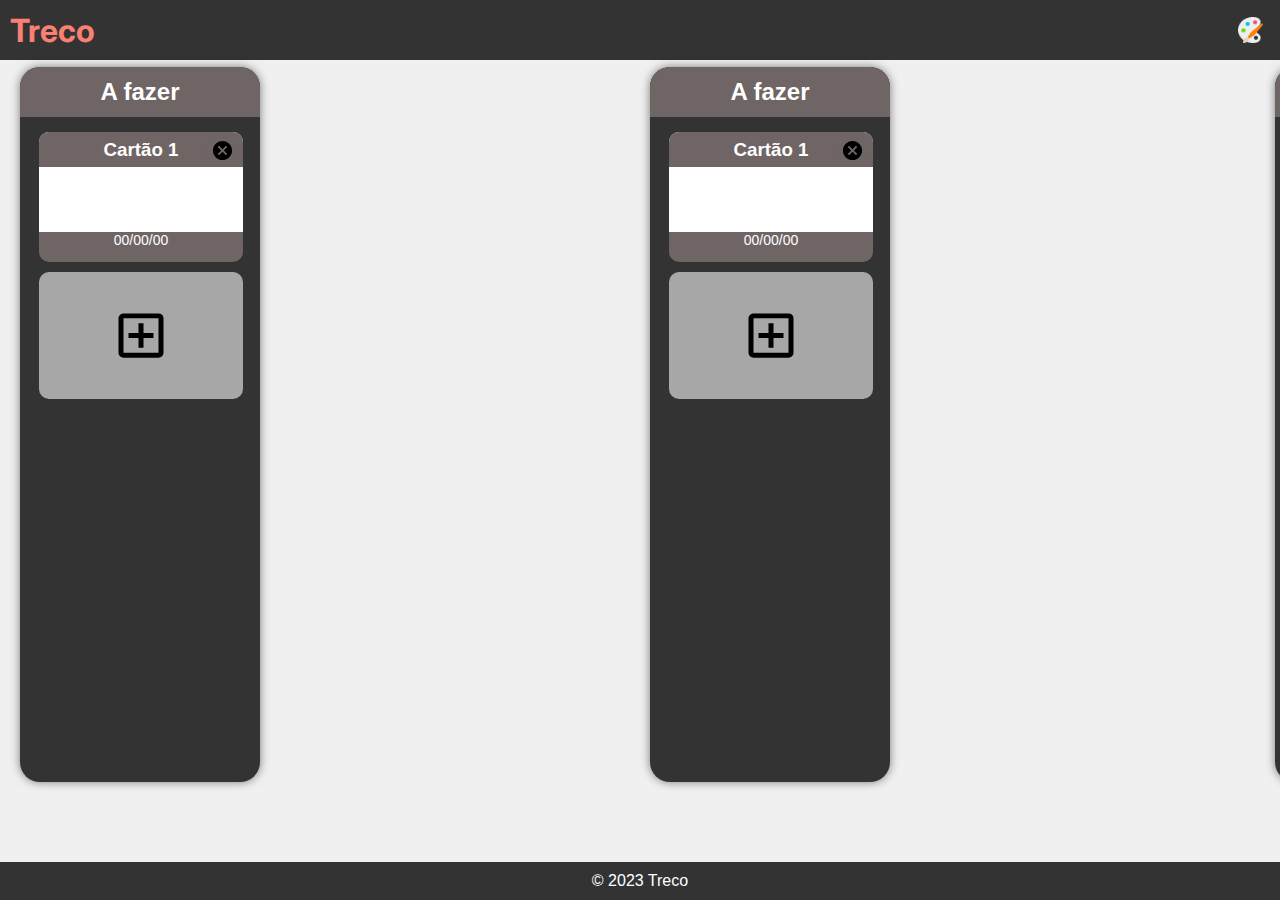
==== vs testes/index.html @ 76c96ca4 "1.3" ====
<!DOCTYPE html>
<html lang="pt-BR">
  <head>
    <meta charset="UTF-8" />
    <meta name="viewport" content="width=device-width, initial-scale=1.0" />
    <link rel="stylesheet" type="text/css" href="styles.css" />
    <script src="script.js"></script>
    <title>Treco</title>
  </head>
  <header>
    <!--Menu de navegação da Página-->
    <nav class="nav">
      <div>
        <h1 class="logo">Treco</h1>
      </div>
      <div>
        <button id="colorButton" class="button_nav" onclick="showcolors()">
          <img src="icone_seletor_de_cores.png" alt="icone da paleta" />
        </button>
      </div>
    </nav>
    <!-- Criação do colorometro -->
    <div id="change" class="colorometro">
      <div class="colorometro_div">
        <div class="color_bar">
          <div
            id="vermelho"
            class="vermelho"
            onclick="changeBackgroundColor('#f44336')"
          ></div>
          <div
            id="azul"
            class="azul"
            onclick="changeBackgroundColor('#00ffff')"
          ></div>
          <div
            class="branco"
            id="branco"
            onclick="changeBackgroundColor('#ffffff')"
          ></div>
          <div
            id="roxo"
            class="roxo"
            onclick="changeBackgroundColor('#663399')"
          ></div>
          <div
            id="verde"
            class="verde"
            onclick="changeBackgroundColor('#7fff00')"
          ></div>
        </div>
      </div>
    </div>
  </header>
  <body>
    <!-- Coluna principal -->
    <section>
      <div class="container_coluna">
        <div class="container_header">
          <h2 class="tituloColuna">A fazer</h2>
        </div>
        <div class="tarefa">
          <div class="tarefa_header">
            <h3 class="tituloTarefa">Cartão 1</h3>
            <button class="botaoExtarefa">
              <img
                src="close-circle.svg"
                alt="Botão para excluir a tarefa"
              />
            </button>
          </div>
          <div class="tarefa_content"></div>
          <!-- Div onde ficará todo o conteudo da tarefa -->
          <div class="tarefa_footer">
            <p>00/00/00</p>   
            <!-- Data da criação da tarefa -->
          </div>
        </div>
        <!-- Container para adicionar Tarefas -->
        <div class="add_tarefa">
          <button class="bt_addtarefa">
            <img
            src="plus-box-outline.svg"
            alt="Botão para excluir a coluna inteira"
            />   
          </button>
        </div>
      </div>
    </section>

 <!-- Coluna Fazendo -->
 
    <section>
      <div class="container_coluna_fazendo">
        <div class="container_header">
          <h2 class="tituloColuna">A fazer</h2>
        </div>
        <div class="tarefa">
          <div class="tarefa_header">
            <h3 class="tituloTarefa">Cartão 1</h3>
            <button class="botaoExtarefa">
              <img
                src="close-circle.svg"
                alt="Botão para excluir a tarefa"
              />
            </button>
          </div>
          <div class="tarefa_content"></div>
          <!-- Div onde ficará todo o conteudo da tarefa -->
          <div class="tarefa_footer">
            <p>00/00/00</p>   
            <!-- Data da criação da tarefa -->
          </div>
        </div>
        <!-- Container para adicionar Tarefas -->
        <div class="add_tarefa">
          <button class="bt_addtarefa">
            <img
            src="plus-box-outline.svg"
            alt="Botão para excluir a coluna inteira"
            />   
          </button>
        </div>
      </div>
    </section>

  <!--Coluna  Concluido-->

    <section>
      <div class="container_coluna_concluido">
        <div class="container_header">
          <h2 class="tituloColuna">A fazer</h2>
        </div>
        <div class="tarefa">
          <div class="tarefa_header">
            <h3 class="tituloTarefa">Cartão 1</h3>
            <button class="botaoExtarefa">
              <img
                src="close-circle.svg"
                alt="Botão para excluir a tarefa"
              />
            </button>
          </div>
          <div class="tarefa_content"></div>
          <!-- Div onde ficará todo o conteudo da tarefa -->
          <div class="tarefa_footer">
            <p>00/00/00</p>   
            <!-- Data da criação da tarefa -->
          </div>
        </div>
        <!-- Container para adicionar Tarefas -->
        <div class="add_tarefa">
          <button class="bt_addtarefa">
            <img
            src="plus-box-outline.svg"
            alt="Botão para excluir a coluna inteira"
            />   
          </button>
        </div>
      </div>
    </section>
  </body>
  <footer class="footer">
    <p>&copy; 2023 Treco</p>
  </footer>
</html>
---- vs testes/styles.css ----
@import url('https://fonts.googleapis.com/css2?family=Inter:wght@800&display=swap');
* {
    margin: 0;
}

.logo{

    color: salmon;
    align-items: start;
    font-family: Inter;
}


body {
    font-family: Arial, sans-serif;
    margin: 0;
    padding: 0;
    background-color: #f0f0f0; /* Cor de fundo padrão */
}

/* Estilos CSS para a barra de navegação */
nav {
    background-color: #333;
    color: white;
    padding: 10px;
    display: flex; /* Usar o display flex para alinhar os itens */
    justify-content: space-between; /* Alinhar os itens ao espaço entre eles */
    align-items: center;
}

/* Estilos CSS para o botão */
.button_nav {
    width: 40px; /* Largura do botão */
    height: 40px; /* Altura do botão */
    border-radius: 50%; /* Bordas arredondadas para criar um botão redondo */
    background-color: #333; /* Cor de fundo do botão */
    border: none; /* Remova a borda */
    cursor: pointer;
    overflow: hidden; /* Ocultar conteúdo que extrapolar os limites do botão */
    display: flex; /* Permitir que a imagem e o input fiquem lado a lado */
    justify-content: center; /* Centralizar horizontalmente */
    align-items: center; /* Centralizar verticalmente */
}

.button_nav img {
    width: 25px; /* Largura da imagem */
    height: auto; /* Altura automática para manter a proporção */
    align-items: center;
}

footer {
    background-color: #333;
    color: white;
    text-align: center;
    padding: 10px;
    position: fixed; /* Fixar o rodapé na parte inferior */
    bottom: 0; /* Colocar na parte inferior */
    left: 0; /* Alinhar à esquerda */
    right: 0; /* Alinhar à direita */
}

.container_coluna {
    display: flex;
    position: fixed;
   top: 67px;
    left: 20px;
    width: 200px;
    height: 75%;
    background-color: #333;
    color: white;
    padding: 20px;
    border-radius: 20px;
    box-shadow: 0px 0px 10px rgba(0, 0, 0, 0.5);
    display: flex;
   flex-direction: row;
    align-items: start; /* Centralizar horizontalmente */
}

.container_add{
    position: absolute;
    top: 67px;
    left: 270px;
    width: 200px;
    height: 75%;
    background-color: #a7a7a7;
    color: white;
    padding: 20px;
    border-radius: 20px;
    box-shadow: 0px 0px 10px rgba(0, 0, 0, 0.5);
    display: flex;
    flex-direction: row;
    align-items: start; /* Centralizar horizontalmente */
    justify-content: center;
}

.container_header {
    width: 100% !important;
    height: 50px;
    border-radius: 20px 20px 0px 0px;
    background: #6F6565;
    align-items: center;
    position: absolute;
    top: 0px;
    margin-left: -20px; 
    text-align: center;
    display: flex;
    flex-direction: row;
    justify-content: center;
}

/* Estilos CSS para o seletor de cores */
#color {
    width: 30px; /* Largura do seletor de cores */
    height: 30px; /* Altura do seletor de cores */
    border: none; /* Remova a borda padrão */
    padding: 0; /* Remova qualquer preenchimento */
}

.botaoExcoluna{
    width: 40px; /* Largura do botão */
    height: 40px; /* Altura do botão */
    border-radius: 50%; /* Bordas arredondadas para criar um botão redondo */
    background-color: #6F6565; /* Cor de fundo do botão */
    border: none; /* Remova a borda */
    cursor: pointer;
    margin-top: 5px;
}

.botaoExtarefa{
    position: absolute;
    margin-left: 80%;

    width: 35px; /* Largura do botão */
    height: 30px; /* Altura do botão */
    border-radius: 50%; /* Bordas arredondadas para criar um botão redondo */
    background-color: #6F6565; /* Cor de fundo do botão */
    border: none; /* Remova a borda */
    cursor: pointer;
    margin-top: 5px;
}

.tituloColuna{
    margin-left: 0%;
    margin-top: 0%;
}

.tituloTarefa{
    position: absolute;
    margin-left: 0%;
    margin-top: 0%;
}

/*Funcao para altera  cor do fundo */

.colorometro{
    color: white;
    display: flex; /* Usar o display flex para alinhar os itens */
    justify-content: end; /* Alinhar os itens ao espaço entre eles */
    height: 150px;
    opacity: 0;
}

.coorometro_div{
    width: 200px;
    background-color: black;
    cursor: pointer;
}

.vermelho{
    background-color: #f44336;
    width: 30%;
    height: 25px;
    margin-left: 53%;
    margin-top: 2%;
    cursor: pointer;
}

.azul{
    background-color: #00ffff;
    width: 30%;
    height: 25px;
    margin-left: 53%;
    margin-top: 2%;
    cursor: pointer;
}

.verde{
    background-color: #7fff00;
    width: 30%;
    height: 25px;
    margin-left: 53%;
    margin-top: 2%;
    cursor: pointer;
}

.branco{
    background-color: #ffffff;
    width: 30%;
    height: 25px;
    margin-left: 53%;
    margin-top: 2%;
    cursor: pointer;
}

.roxo{
    background-color: #663399;
    width: 30%;
    height: 25px;
    margin-left: 53%;
    margin-top: 2%;
    cursor: pointer;
}

.color_bar{
    width: 100px;
}
/* Colunas e tarefas */.tarefa{
    background-color: #ffffff;
    width: 85%;
    height: 120px;
    position: absolute;
    top: 65px;
    margin-left: -1px; 
    text-align: center;
    display: flex;
    flex-direction: row;
    border-radius: 10px;
}

.tarefa_header {
    width: 100% !important;
    height: 35px;
    border-radius: 10px 10px 0px 0px;
    background: #6F6565;
    position: absolute;
    top: 0px;
    margin-left: 0px; 
    text-align: right;
    display: flex;
    flex-direction: row;
    justify-content: center;
    align-items: center;
    
}

.tarefa_footer{
    display: inline;
    width: 100% !important;
    height: 30px;
    border-radius: 0px 0px 10px 10px;
    background: #6F6565;
    position: absolute;
    top: 100px;
    justify-content: space-between;
    align-items: center;
    font-size: 14px !important;
}

.add_coluna{
    position: absolute;
    width: 80px; /* Largura do botão */
    height: 80px; /* Altura do botão */
    border-radius: 50%; /* Bordas arredondadas para criar um botão redondo */
    background-color: #a7a7a7; /* Cor de fundo do botão */
    border: none; /* Remova a borda */
    cursor: pointer;
    margin-top: 165px;  
}

.add_tarefa{
    background-color: #a7a7a7;
    width: 85%;
    height: 127px;
    position: absolute;
    top: 205px;
    margin-left: -1px; 
    text-align: center;
    display: flex;
    flex-direction: row;
    border-radius: 10px;
    display: flex;
    justify-content: center; /* Alinha horizontalmente ao centro */
    align-items: center; /* Alinha verticalmente ao centro */
}


.bt_addtarefa{
    background-color: #a7a7a7;
    width: 35%;
    height: auto;
    display: flex;
    justify-content: center; /* Centraliza horizontalmente */
    align-items: center; /* Centraliza verticalmente */
    border: none;
    cursor: pointer;
    
 }

 .img_btaddtarefa{
    background-size: cover;
    cursor: pointer;
    text-align: center;
 }

 /*Coluna  Fazendo */

.container_coluna_fazendo {
    display: flex;
    position: fixed;
    top: 67px;
    left: 650px;
    width: 200px;
    height: 75%;
    background-color: #333;
    color: white;
    padding: 20px;
    border-radius: 20px;
    box-shadow: 0px 0px 10px rgba(0, 0, 0, 0.5);
    display: flex;
    flex-direction: row;
    align-items: start; /* Centralizar horizontalmente */
}

/*Coluna Concluido*/

.container_coluna_concluido {
    display: flex;
    position: fixed;
    top: 67px;
    left: 1275px;
    width: 200px;
    height: 75%;
    background-color: #333;
    color: white;
    padding: 20px;
    border-radius: 20px;
    box-shadow: 0px 0px 10px rgba(0, 0, 0, 0.5);
    display: flex;
    flex-direction: row;
    align-items: start; /* Centralizar horizontalmente */
}
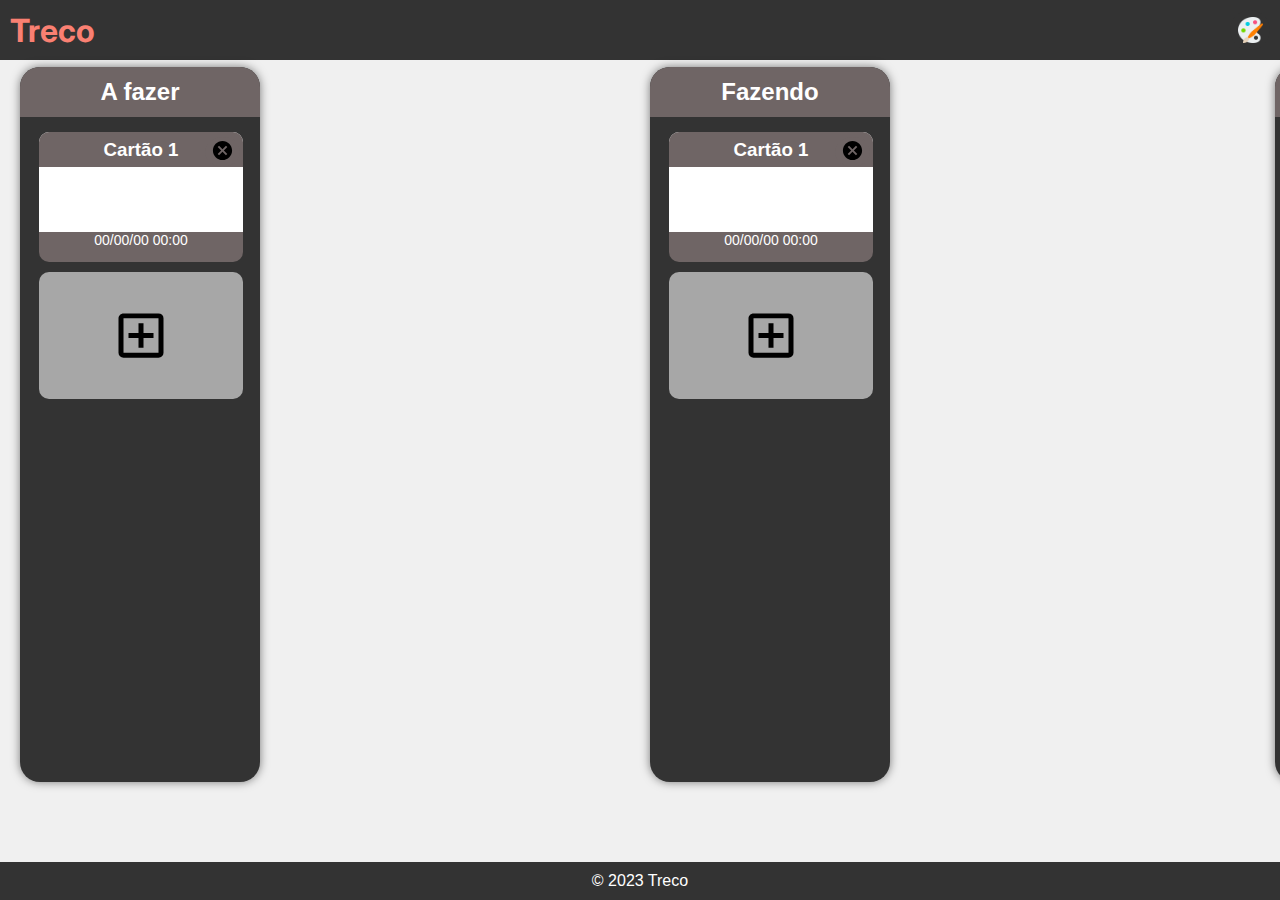
==== commit 8ea54f45: "1.4" ====
--- a/vs testes/index.html
+++ b/vs testes/index.html
@@ -72,7 +72,7 @@
           <div class="tarefa_content"></div>
           <!-- Div onde ficará todo o conteudo da tarefa -->
           <div class="tarefa_footer">
-            <p>00/00/00</p>   
+            <p><span>00/00/00</span> <span class="superteste">00:00</span></p>   
             <!-- Data da criação da tarefa -->
           </div>
         </div>
@@ -89,11 +89,11 @@
     </section>
 
  <!-- Coluna Fazendo -->
- 
+
     <section>
       <div class="container_coluna_fazendo">
         <div class="container_header">
-          <h2 class="tituloColuna">A fazer</h2>
+          <h2 class="tituloColuna">Fazendo</h2>
         </div>
         <div class="tarefa">
           <div class="tarefa_header">
@@ -108,7 +108,7 @@
           <div class="tarefa_content"></div>
           <!-- Div onde ficará todo o conteudo da tarefa -->
           <div class="tarefa_footer">
-            <p>00/00/00</p>   
+            <p><span>00/00/00</span> <span class="superteste">00:00</span></p>   
             <!-- Data da criação da tarefa -->
           </div>
         </div>
@@ -129,7 +129,7 @@
     <section>
       <div class="container_coluna_concluido">
         <div class="container_header">
-          <h2 class="tituloColuna">A fazer</h2>
+          <h2 class="tituloColuna">Concluido</h2>
         </div>
         <div class="tarefa">
           <div class="tarefa_header">
@@ -144,7 +144,7 @@
           <div class="tarefa_content"></div>
           <!-- Div onde ficará todo o conteudo da tarefa -->
           <div class="tarefa_footer">
-            <p>00/00/00</p>   
+            <p><span>00/00/00</span> <span class="superteste">00:00</span></p>
             <!-- Data da criação da tarefa -->
           </div>
         </div>
--- a/vs testes/styles.css
+++ b/vs testes/styles.css
@@ -244,17 +244,18 @@
 }
 
 .tarefa_footer{
-    display: inline;
+    display: inline-block;
     width: 100% !important;
     height: 30px;
     border-radius: 0px 0px 10px 10px;
     background: #6F6565;
     position: absolute;
     top: 100px;
-    justify-content: space-between;
-    align-items: center;
+    justify-content: start;
+    align-items: start;
     font-size: 14px !important;
 }
+
 
 .add_coluna{
     position: absolute;
@@ -339,3 +340,4 @@
     flex-direction: row;
     align-items: start; /* Centralizar horizontalmente */
 }
+
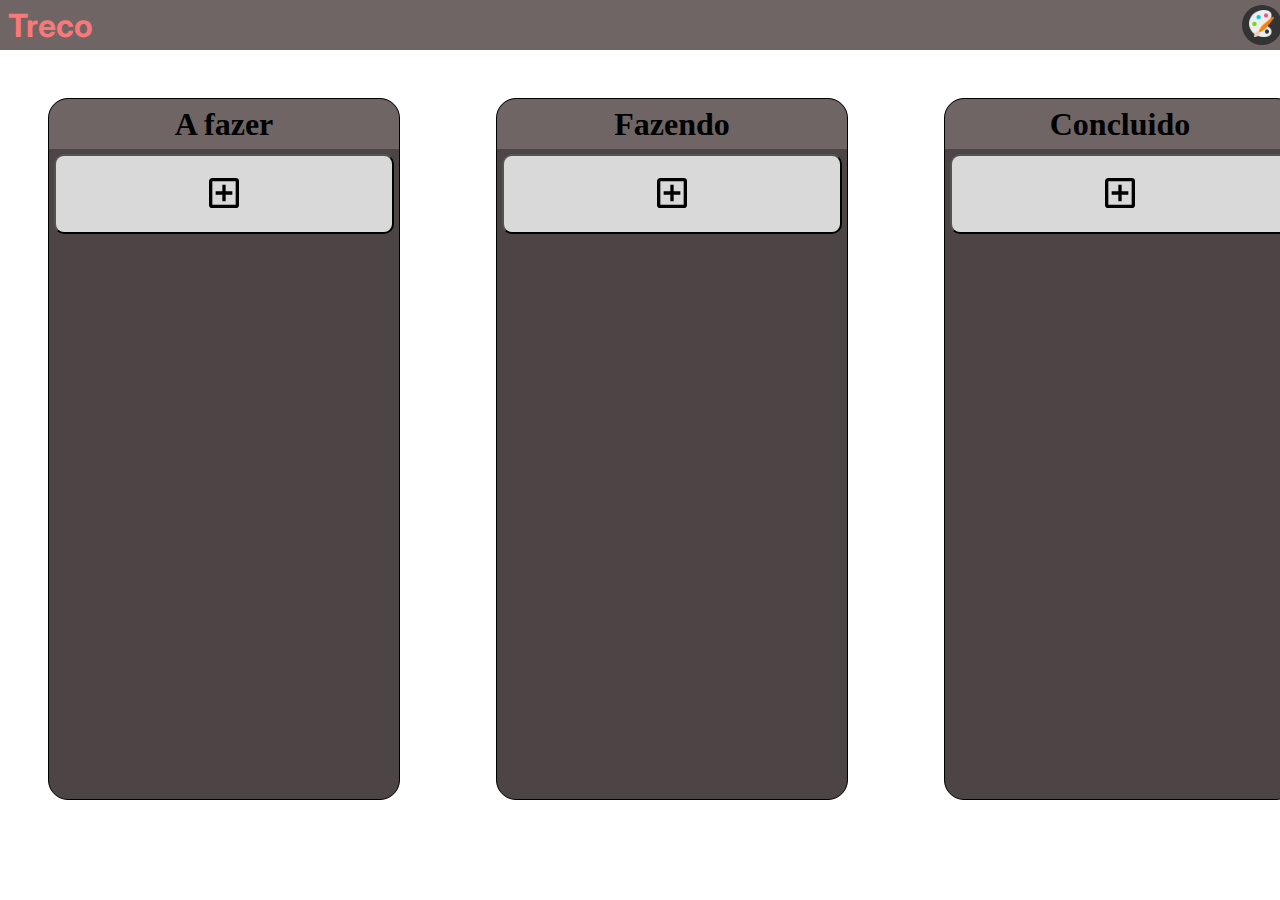
==== commit a78c33b9: "2.0" ====
--- a/vs testes/index.html
+++ b/vs testes/index.html
@@ -1,166 +1,111 @@
 <!DOCTYPE html>
-<html lang="pt-BR">
-  <head>
-    <meta charset="UTF-8" />
-    <meta name="viewport" content="width=device-width, initial-scale=1.0" />
-    <link rel="stylesheet" type="text/css" href="styles.css" />
-    <script src="script.js"></script>
+<html lang="en">
+<head>
+    <meta charset="UTF-8">
+    <meta name="viewport" content="width=device-width, initial-scale=1.0">
     <title>Treco</title>
-  </head>
-  <header>
-    <!--Menu de navegação da Página-->
-    <nav class="nav">
-      <div>
-        <h1 class="logo">Treco</h1>
-      </div>
-      <div>
-        <button id="colorButton" class="button_nav" onclick="showcolors()">
-          <img src="icone_seletor_de_cores.png" alt="icone da paleta" />
-        </button>
-      </div>
-    </nav>
-    <!-- Criação do colorometro -->
-    <div id="change" class="colorometro">
-      <div class="colorometro_div">
-        <div class="color_bar">
-          <div
-            id="vermelho"
-            class="vermelho"
-            onclick="changeBackgroundColor('#f44336')"
-          ></div>
-          <div
-            id="azul"
-            class="azul"
-            onclick="changeBackgroundColor('#00ffff')"
-          ></div>
-          <div
-            class="branco"
-            id="branco"
-            onclick="changeBackgroundColor('#ffffff')"
-          ></div>
-          <div
-            id="roxo"
-            class="roxo"
-            onclick="changeBackgroundColor('#663399')"
-          ></div>
-          <div
-            id="verde"
-            class="verde"
-            onclick="changeBackgroundColor('#7fff00')"
-          ></div>
+    
+    <link rel="stylesheet" href="css/style.css">
+</head>
+<body>
+   
+    <!-- Nav-bar-->
+<header class="barra-de-navegação">
+
+    <h1 class="logo">Treco</h1> <!-- Logo-->
+    
+    <!--Função mudar de cor o background -->
+
+    <button onclick="mostrarOpcoes()" class="Alterar-cor"><img src="css/img/icone_seletor_de_cores.png" alt="Icone de uma paleta de cores"></button>
+    <div id="opcoes" style="display: none;" class="Conteiner-cores">
+        <button onclick="mudarCor('#C0C0C0')" class="quadrado-coresCZ" ></button>
+        <button onclick="mudarCor('#228B22')" class="quadrado-coresVD" ></button>
+        <button onclick="mudarCor('#DAA520')" class="quadrado-coresA" ></button>
+        <button onclick="mudarCor( '#B22222')" class="quadrado-coresVM"></button>
+        <button onclick="mudarCor('#4B0082')" class="quadrado-coresR"></button>
+    </div>
+
+</header>
+ <!--Coluna a  fazer -->
+
+
+<!-- Função adionar tarefa -->
+<section class="background"> 
+
+        <div class="container_coluna" id="Coluna-A-Fazer" >
+
+
+            <div class="titulo-colunas">
+                <h1>A fazer</h1>
+            </div>
+           
+            <button id="Add-Tarefa-Fazer" class="botao-add-tarefa"><img src="css/img/plus-box-outline.svg" alt="Simbolo de adição" class="img-botao"></button>
+
+            <div id="Nova-Tarefa-Fazer" style="display: none;">
+                <input type="text" id="Nome-Tarefa-Fazer" placeholder="Nome da tarefa" class="">
+                <button onclick="adicionarTarefa('Tarefas-Criadas-Fazer', 'Nome-Tarefa-Fazer', 'Nova-Tarefa-Fazer')">Adicionar</button>
+            </div>
+     
+
+            <!-- Areas para as tarefas adicionadas coluna a fazer -->
+            <div id="Tarefas-Criadas-Fazer" class="Tarefa">
+
+            </div>
         </div>
-      </div>
+
+
+          <!-- Coluna Fazendo -->
+
+
+    <div class="container_coluna" id="Coluna-Fazendo">
+
+
+        <div class="titulo-colunas">
+            <h1>Fazendo</h1>
+        </div>
+        
+        <!-- Função adionar tarefa -->
+        
+        <button id="Add-Tarefa-Fazendo" class="botao-add-tarefa"><img src="css/img/plus-box-outline.svg" alt="botão de adição" class="img-botao"></button>
+        <div id="Nova-Tarefa-Fazendo" style="display: none;">
+            <input type="text" id="Nome-Tarefa-Fazendo" placeholder="Nome da tarefa">
+            <button onclick="adicionarTarefa('Tarefas-Criadas-Fazendo', 'Nome-Tarefa-Fazendo', 'Nova-Tarefa-Fazendo')">Adicionar</button>
+        </div>
+
+
+        <!-- Areas para as tarefas adicionadas coluna fazendo -->
+        <div id="Tarefas-Criadas-Fazendo">
+
+        </div>
     </div>
-  </header>
-  <body>
-    <!-- Coluna principal -->
-    <section>
-      <div class="container_coluna">
-        <div class="container_header">
-          <h2 class="tituloColuna">A fazer</h2>
+
+
+      <!-- Coluna Concluido -->
+
+
+    <div class="container_coluna" id="Conluna-Concluido">
+
+
+        <div class="titulo-colunas" >
+            <h1>Concluido</h1>
         </div>
-        <div class="tarefa">
-          <div class="tarefa_header">
-            <h3 class="tituloTarefa">Cartão 1</h3>
-            <button class="botaoExtarefa">
-              <img
-                src="close-circle.svg"
-                alt="Botão para excluir a tarefa"
-              />
-            </button>
-          </div>
-          <div class="tarefa_content"></div>
-          <!-- Div onde ficará todo o conteudo da tarefa -->
-          <div class="tarefa_footer">
-            <p><span>00/00/00</span> <span class="superteste">00:00</span></p>   
-            <!-- Data da criação da tarefa -->
-          </div>
+        
+        <!-- Função adionar tarefa -->
+        
+        <button id="Add-Tarefa-Concluido" class="botao-add-tarefa"><img src="css/img/plus-box-outline.svg" alt="simbolo de adição" class="img-botao"></button>
+        <div id="Novas-Tarefas_Concluida" style="display: none;">
+            <input type="text" id="Nome-Tarefa-concluida" placeholder="Nome da tarefa">
+            <button onclick="adicionarTarefa('Tarefas-Criadas-Concluido', 'Nome-Tarefa-concluida', 'Novas-Tarefas_Concluida')">Adicionar</button>
         </div>
-        <!-- Container para adicionar Tarefas -->
-        <div class="add_tarefa">
-          <button class="bt_addtarefa">
-            <img
-            src="plus-box-outline.svg"
-            alt="Botão para excluir a coluna inteira"
-            />   
-          </button>
+
+
+
+        <!-- Areas para as tarefas adicionadas coluna concluido -->
+        <div id="Tarefas-Criadas-Concluido">
+
         </div>
-      </div>
-    </section>
 
- <!-- Coluna Fazendo -->
 
-    <section>
-      <div class="container_coluna_fazendo">
-        <div class="container_header">
-          <h2 class="tituloColuna">Fazendo</h2>
-        </div>
-        <div class="tarefa">
-          <div class="tarefa_header">
-            <h3 class="tituloTarefa">Cartão 1</h3>
-            <button class="botaoExtarefa">
-              <img
-                src="close-circle.svg"
-                alt="Botão para excluir a tarefa"
-              />
-            </button>
-          </div>
-          <div class="tarefa_content"></div>
-          <!-- Div onde ficará todo o conteudo da tarefa -->
-          <div class="tarefa_footer">
-            <p><span>00/00/00</span> <span class="superteste">00:00</span></p>   
-            <!-- Data da criação da tarefa -->
-          </div>
-        </div>
-        <!-- Container para adicionar Tarefas -->
-        <div class="add_tarefa">
-          <button class="bt_addtarefa">
-            <img
-            src="plus-box-outline.svg"
-            alt="Botão para excluir a coluna inteira"
-            />   
-          </button>
-        </div>
-      </div>
-    </section>
-
-  <!--Coluna  Concluido-->
-
-    <section>
-      <div class="container_coluna_concluido">
-        <div class="container_header">
-          <h2 class="tituloColuna">Concluido</h2>
-        </div>
-        <div class="tarefa">
-          <div class="tarefa_header">
-            <h3 class="tituloTarefa">Cartão 1</h3>
-            <button class="botaoExtarefa">
-              <img
-                src="close-circle.svg"
-                alt="Botão para excluir a tarefa"
-              />
-            </button>
-          </div>
-          <div class="tarefa_content"></div>
-          <!-- Div onde ficará todo o conteudo da tarefa -->
-          <div class="tarefa_footer">
-            <p><span>00/00/00</span> <span class="superteste">00:00</span></p>
-            <!-- Data da criação da tarefa -->
-          </div>
-        </div>
-        <!-- Container para adicionar Tarefas -->
-        <div class="add_tarefa">
-          <button class="bt_addtarefa">
-            <img
-            src="plus-box-outline.svg"
-            alt="Botão para excluir a coluna inteira"
-            />   
-          </button>
-        </div>
-      </div>
-    </section>
-  </body>
-  <footer class="footer">
-    <p>&copy; 2023 Treco</p>
-  </footer>
-</html>
+ <script src="js/script.js"></script>
+</body>
+</html>--- a/vs testes/css/style.css
+++ b/vs testes/css/style.css
@@ -0,0 +1,162 @@
+@import url('https://fonts.googleapis.com/css2?family=Inter:wght@700&display=swap'); /* Adiciona a fonte da logo*/
+
+*{
+    margin: 0;
+    padding: 0;
+}
+
+/*Nave de bar*/
+
+.barra-de-navegação{
+    background-color: #6F6565;
+    display: flex;
+    justify-content: space-between;
+    align-items: center;
+    height: 50px;
+    width: 100%;
+}
+
+/*Logo*/
+.logo{
+    color: #FA7878;
+    font-family: 'Inter';
+    margin: 0.5rem;
+}
+
+/*Botão de mudar de cor */
+
+.Alterar-cor{
+    position: fixed;
+    margin-left: 97%;
+    width: 40px; /* Largura do botão */
+    height: 40px; /* Altura do botão */
+    border-radius: 50%; /* Bordas arredondadas para criar um botão redondo */
+    background-color: #333; /* Cor de fundo do botão */
+    border: none; /* Remova a borda */
+    cursor: pointer;
+    overflow: hidden; /* Ocultar conteúdo que extrapolar os limites do botão */
+    display: flex,end; /* Permitir que a imagem e o input fiquem lado a lado */
+    justify-content: center; /* Centralizar horizontalmente */
+    align-items: center; /* Centralizar verticalmente */
+   
+}
+
+.Alterar-cor img{
+    width: 25px; /* Largura da imagem */
+    height: auto; /* Altura automática para manter a proporção */
+    align-items: center;
+}
+
+.Conteiner-cores{
+display: flex;
+width: 11%;
+height: 30px;
+margin: 5px;
+}
+
+.quadrado-coresR{
+    width: 30px;
+    height: 30px;
+    background-color: #4B0082;
+    border: none;
+    cursor: pointer;
+}
+.quadrado-coresVD{
+    width: 30px;
+    height: 30px;
+    background-color: #228B22;
+    border: none;
+    cursor: pointer;
+}
+.quadrado-coresA{
+    width: 30px;
+    height: 30px;
+    background-color: #DAA520;
+    border: none;
+    cursor: pointer;
+}
+.quadrado-coresVM{
+    width: 30px;
+    height: 30px;
+    background-color: #8B0000;
+    border: none;
+    cursor: pointer;
+}
+.quadrado-coresCZ{
+    width: 30px;
+    height: 30px;
+    background-color: #C0C0C0;
+    border: none;
+    cursor: pointer;
+}
+
+
+/*BG*/
+
+.background{
+display: flex;
+justify-content: space-between;
+
+
+}
+
+/* -_-_-_-_-_ Fim nav -_-_-_-_-_ */
+
+/*Coluna A Fazer */
+
+.container_coluna{
+    margin-top: 3rem;
+    margin: 3rem;
+    display: flexbox;
+    width: 350px;
+    height: 700px;
+    background-color: #4D4545;
+    border: 1px solid black ;
+    border-radius: 20px;
+  
+    
+}
+
+.titulo-colunas{
+    background-color:  #6F6565;
+    display: flex;
+    height: 50px;
+    align-items: center;
+    justify-content: center;
+    border-radius: 20px 20px 0px 0px;
+    
+    
+    
+}
+
+
+/* Bottoe de adcionar tarefa*/
+
+.botao-add-tarefa{
+        background-color: #D9D9D9;
+        height: 80px;
+        width:340px;
+        border-radius: 10px;
+        margin: 5px;
+        cursor: pointer;
+        }
+
+.img-botao{
+    height: 40px;
+    width: 40px;
+
+}
+
+.tarefa {
+   display: flexbox;
+   border: 1px solid #ccc;
+   padding: 10px;
+   margin: 5px;
+   width: 340;
+   background-color: #D9D9D9
+}
+
+#listaDeTarefas {
+    width: 340px;
+    margin: 5px;
+}
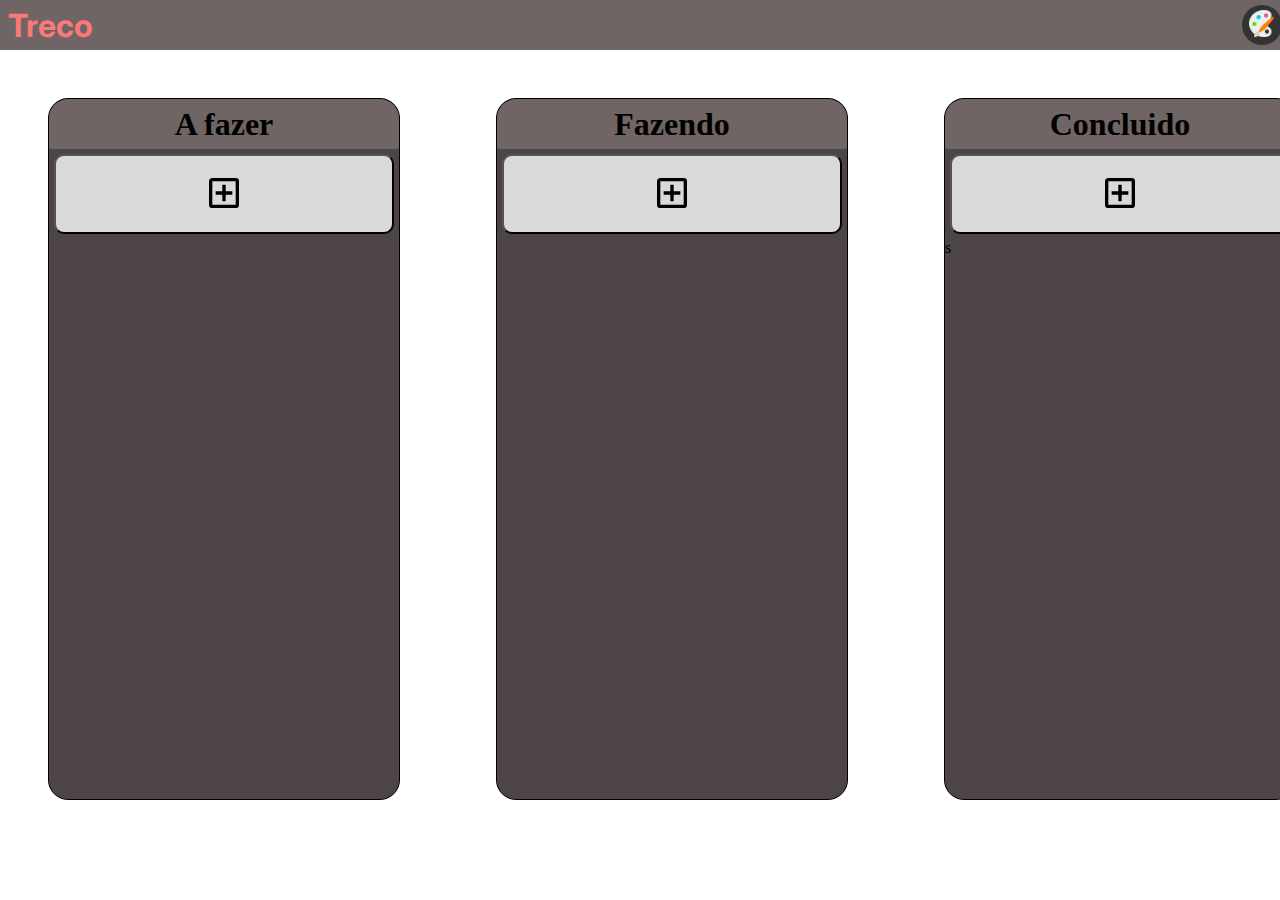
==== commit 841078c6: "2.1" ====
--- a/vs testes/index.html
+++ b/vs testes/index.html
@@ -96,7 +96,7 @@
         <div id="Novas-Tarefas_Concluida" style="display: none;">
             <input type="text" id="Nome-Tarefa-concluida" placeholder="Nome da tarefa">
             <button onclick="adicionarTarefa('Tarefas-Criadas-Concluido', 'Nome-Tarefa-concluida', 'Novas-Tarefas_Concluida')">Adicionar</button>
-        </div>
+        </div>s
 
 
 
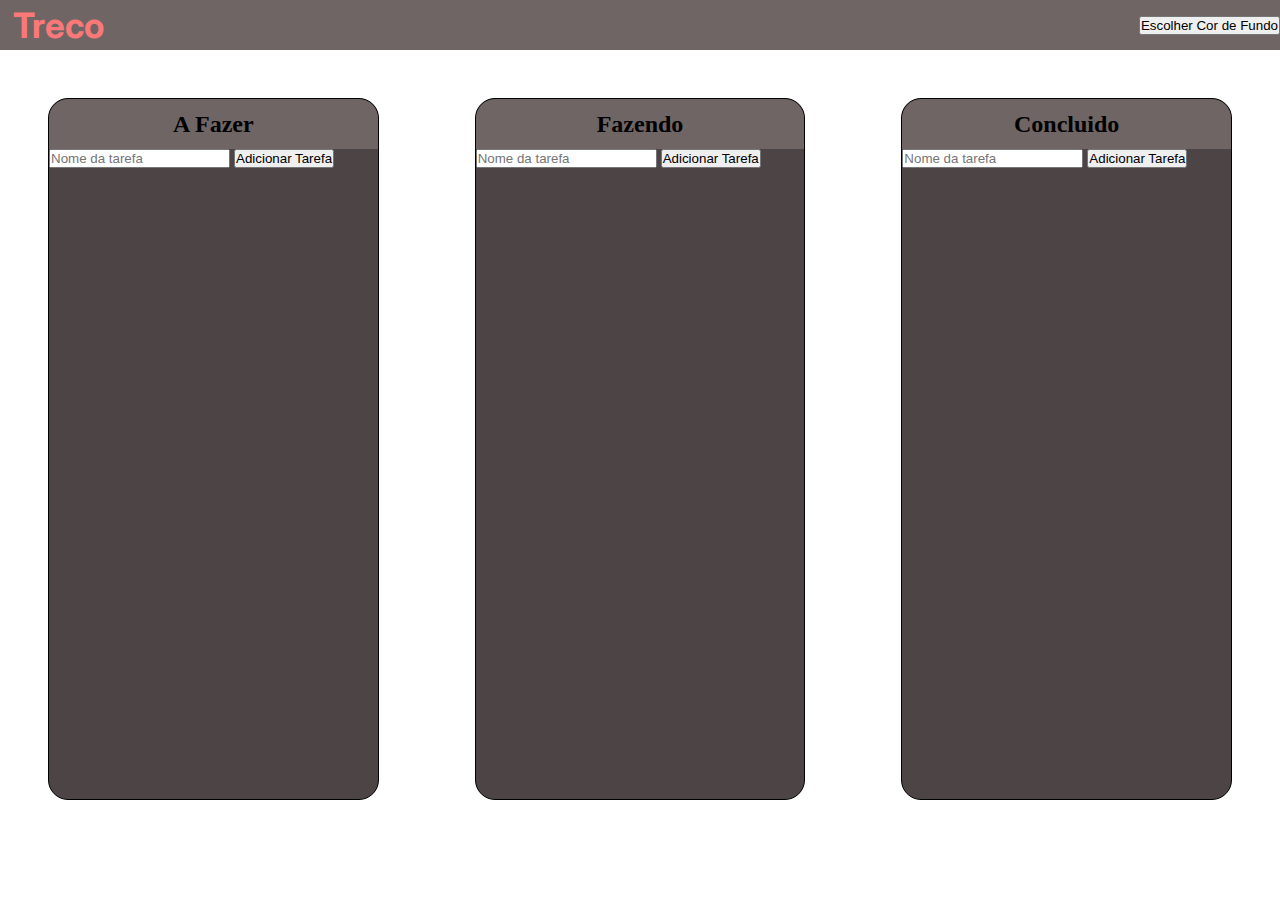
==== commit beb8d3bc: "1.2" ====
--- a/vs testes/index.html
+++ b/vs testes/index.html
@@ -1,111 +1,73 @@
 <!DOCTYPE html>
-<html lang="en">
+<html>
 <head>
-    <meta charset="UTF-8">
-    <meta name="viewport" content="width=device-width, initial-scale=1.0">
-    <title>Treco</title>
-    
-    <link rel="stylesheet" href="css/style.css">
+    <title>Lista de Tarefas</title>
+    <link rel="stylesheet" type="text/css" href="css/style.css">
 </head>
 <body>
-   
-    <!-- Nav-bar-->
-<header class="barra-de-navegação">
 
-    <h1 class="logo">Treco</h1> <!-- Logo-->
     
-    <!--Função mudar de cor o background -->
-
-    <button onclick="mostrarOpcoes()" class="Alterar-cor"><img src="css/img/icone_seletor_de_cores.png" alt="Icone de uma paleta de cores"></button>
-    <div id="opcoes" style="display: none;" class="Conteiner-cores">
-        <button onclick="mudarCor('#C0C0C0')" class="quadrado-coresCZ" ></button>
-        <button onclick="mudarCor('#228B22')" class="quadrado-coresVD" ></button>
-        <button onclick="mudarCor('#DAA520')" class="quadrado-coresA" ></button>
-        <button onclick="mudarCor( '#B22222')" class="quadrado-coresVM"></button>
-        <button onclick="mudarCor('#4B0082')" class="quadrado-coresR"></button>
-    </div>
-
-</header>
- <!--Coluna a  fazer -->
-
-
-<!-- Função adionar tarefa -->
-<section class="background"> 
-
-        <div class="container_coluna" id="Coluna-A-Fazer" >
-
-
-            <div class="titulo-colunas">
-                <h1>A fazer</h1>
-            </div>
-           
-            <button id="Add-Tarefa-Fazer" class="botao-add-tarefa"><img src="css/img/plus-box-outline.svg" alt="Simbolo de adição" class="img-botao"></button>
-
-            <div id="Nova-Tarefa-Fazer" style="display: none;">
-                <input type="text" id="Nome-Tarefa-Fazer" placeholder="Nome da tarefa" class="">
-                <button onclick="adicionarTarefa('Tarefas-Criadas-Fazer', 'Nome-Tarefa-Fazer', 'Nova-Tarefa-Fazer')">Adicionar</button>
-            </div>
-     
-
-            <!-- Areas para as tarefas adicionadas coluna a fazer -->
-            <div id="Tarefas-Criadas-Fazer" class="Tarefa">
-
-            </div>
-        </div>
-
-
-          <!-- Coluna Fazendo -->
-
-
-    <div class="container_coluna" id="Coluna-Fazendo">
-
-
-        <div class="titulo-colunas">
-            <h1>Fazendo</h1>
-        </div>
-        
-        <!-- Função adionar tarefa -->
-        
-        <button id="Add-Tarefa-Fazendo" class="botao-add-tarefa"><img src="css/img/plus-box-outline.svg" alt="botão de adição" class="img-botao"></button>
-        <div id="Nova-Tarefa-Fazendo" style="display: none;">
-            <input type="text" id="Nome-Tarefa-Fazendo" placeholder="Nome da tarefa">
-            <button onclick="adicionarTarefa('Tarefas-Criadas-Fazendo', 'Nome-Tarefa-Fazendo', 'Nova-Tarefa-Fazendo')">Adicionar</button>
-        </div>
-
-
-        <!-- Areas para as tarefas adicionadas coluna fazendo -->
-        <div id="Tarefas-Criadas-Fazendo">
-
+    <header>
+        <nav class="Barra">
+            
+            <h1 class="Logo">Treco</h1>
+    <div>
+        <button id="corFundoButton" onclick="mostrarOpcoesCores()">Escolher Cor de Fundo</button>
+        <div id="opcoesCores" class="opcoes-cores">
+            <div class="cor" style="background-color: white;" onclick="mudarCorFundo('white')"></div>
+            <div class="cor" style="background-color: lightblue;" onclick="mudarCorFundo('lightblue')"></div>
+            <div class="cor" style="background-color: lightgreen;" onclick="mudarCorFundo('lightgreen')"></div>
+            <div class="cor" style="background-color: lightpink;" onclick="mudarCorFundo('lightpink')"></div>
+            <div class="cor" style="background-color: lightcoral;" onclick="mudarCorFundo('lightcoral')"></div>
         </div>
     </div>
 
+        </nav>
+    </header>
 
-      <!-- Coluna Concluido -->
-
-
-    <div class="container_coluna" id="Conluna-Concluido">
-
-
-        <div class="titulo-colunas" >
-            <h1>Concluido</h1>
-        </div>
+    <div class="backGround">
+    <div class="coluna" id="coluna1" ondrop="soltarTarefa(event, 1)" ondragover="permitirSoltar(event)">
+        <div class="tituloColunas">
         
-        <!-- Função adionar tarefa -->
-        
-        <button id="Add-Tarefa-Concluido" class="botao-add-tarefa"><img src="css/img/plus-box-outline.svg" alt="simbolo de adição" class="img-botao"></button>
-        <div id="Novas-Tarefas_Concluida" style="display: none;">
-            <input type="text" id="Nome-Tarefa-concluida" placeholder="Nome da tarefa">
-            <button onclick="adicionarTarefa('Tarefas-Criadas-Concluido', 'Nome-Tarefa-concluida', 'Novas-Tarefas_Concluida')">Adicionar</button>
-        </div>s
-
-
-
-        <!-- Areas para as tarefas adicionadas coluna concluido -->
-        <div id="Tarefas-Criadas-Concluido">
+        <h2>A Fazer</h2>
 
         </div>
+        <div>
+        <input type="text" id="taskName1" placeholder="Nome da tarefa">
+        <button onclick="adicionarTarefa(1)">Adicionar Tarefa</button>
+        <div id="listaDeTarefas1">
+            </div>
+            <!-- Tarefas serão adicionadas aqui -->
+        </div>
+    </div>
 
+    <div class="coluna" id="coluna2" ondrop="soltarTarefa(event, 2)" ondragover="permitirSoltar(event)">
+        <div class="tituloColunas">
+        
+            <h2>Fazendo</h2>
+    
+            </div>
+        <input type="text" id="taskName2" placeholder="Nome da tarefa">
+        <button onclick="adicionarTarefa(2)">Adicionar Tarefa</button>
+        <div id="listaDeTarefas2">
+            <!-- Tarefas serão adicionadas aqui -->
+        </div>
+    </div>
 
- <script src="js/script.js"></script>
+    <div class="coluna" id="coluna3" ondrop="soltarTarefa(event, 3)" ondragover="permitirSoltar(event)">
+        <div class="tituloColunas">
+        
+            <h2>Concluido</h2>
+    
+            </div>
+        <input type="text" id="taskName3" placeholder="Nome da tarefa">
+        <button onclick="adicionarTarefa(3)">Adicionar Tarefa</button>
+        <div id="listaDeTarefas3">
+            <!-- Tarefas serão adicionadas aqui -->
+        </div>
+    </div>
+</div>
+
+    <script src="js/script.js"></script>
 </body>
-</html>+</html>
--- a/vs testes/css/style.css
+++ b/vs testes/css/style.css
@@ -1,110 +1,16 @@
-@import url('https://fonts.googleapis.com/css2?family=Inter:wght@700&display=swap'); /* Adiciona a fonte da logo*/
+@import url('https://fonts.googleapis.com/css2?family=Inter:wght@700&display=swap');
 
 *{
+    padding: 0;
     margin: 0;
-    padding: 0;
+}
+.backGround{
+    display: flex;
+    justify-content: space-between;
 }
 
-/*Nave de bar*/
-
-.barra-de-navegação{
-    background-color: #6F6565;
-    display: flex;
-    justify-content: space-between;
-    align-items: center;
-    height: 50px;
-    width: 100%;
-}
-
-/*Logo*/
-.logo{
-    color: #FA7878;
-    font-family: 'Inter';
-    margin: 0.5rem;
-}
-
-/*Botão de mudar de cor */
-
-.Alterar-cor{
-    position: fixed;
-    margin-left: 97%;
-    width: 40px; /* Largura do botão */
-    height: 40px; /* Altura do botão */
-    border-radius: 50%; /* Bordas arredondadas para criar um botão redondo */
-    background-color: #333; /* Cor de fundo do botão */
-    border: none; /* Remova a borda */
-    cursor: pointer;
-    overflow: hidden; /* Ocultar conteúdo que extrapolar os limites do botão */
-    display: flex,end; /* Permitir que a imagem e o input fiquem lado a lado */
-    justify-content: center; /* Centralizar horizontalmente */
-    align-items: center; /* Centralizar verticalmente */
-   
-}
-
-.Alterar-cor img{
-    width: 25px; /* Largura da imagem */
-    height: auto; /* Altura automática para manter a proporção */
-    align-items: center;
-}
-
-.Conteiner-cores{
-display: flex;
-width: 11%;
-height: 30px;
-margin: 5px;
-}
-
-.quadrado-coresR{
-    width: 30px;
-    height: 30px;
-    background-color: #4B0082;
-    border: none;
-    cursor: pointer;
-}
-.quadrado-coresVD{
-    width: 30px;
-    height: 30px;
-    background-color: #228B22;
-    border: none;
-    cursor: pointer;
-}
-.quadrado-coresA{
-    width: 30px;
-    height: 30px;
-    background-color: #DAA520;
-    border: none;
-    cursor: pointer;
-}
-.quadrado-coresVM{
-    width: 30px;
-    height: 30px;
-    background-color: #8B0000;
-    border: none;
-    cursor: pointer;
-}
-.quadrado-coresCZ{
-    width: 30px;
-    height: 30px;
-    background-color: #C0C0C0;
-    border: none;
-    cursor: pointer;
-}
-
-
-/*BG*/
-
-.background{
-display: flex;
-justify-content: space-between;
-
-
-}
-
-/* -_-_-_-_-_ Fim nav -_-_-_-_-_ */
-
-/*Coluna A Fazer */
-
-.container_coluna{
+/* Estilo para as colunas */
+.coluna {
     margin-top: 3rem;
     margin: 3rem;
     display: flexbox;
@@ -113,50 +19,85 @@
     background-color: #4D4545;
     border: 1px solid black ;
     border-radius: 20px;
-  
-    
 }
 
-.titulo-colunas{
-    background-color:  #6F6565;
+
+/*Titulp colunas*/
+.tituloColunas{
+
+background-color:  #6F6565;
     display: flex;
     height: 50px;
     align-items: center;
     justify-content: center;
     border-radius: 20px 20px 0px 0px;
-    
-    
-    
+
+}
+
+/*Nav-Bar*/
+.Barra {
+display: flex;
+justify-content: space-between;
+align-items: center;
+width: auto;
+height: 50px;
+background-color:#6F6565 ;
+
+}
+
+.Logo{
+    color: #FA7878;
+    font-family: 'Inter';
+    margin: 1%;
+    font-size: 35px;
 }
 
 
-/* Bottoe de adcionar tarefa*/
 
-.botao-add-tarefa{
-        background-color: #D9D9D9;
-        height: 80px;
-        width:340px;
-        border-radius: 10px;
-        margin: 5px;
-        cursor: pointer;
-        }
-
-.img-botao{
-    height: 40px;
-    width: 40px;
-
+/* Estilo para as opções de cores */
+.opcoes-cores {
+    display: none;
+    margin-top: 10px;
 }
 
-.tarefa {
-   display: flexbox;
-   border: 1px solid #ccc;
-   padding: 10px;
-   margin: 5px;
-   width: 340;
-   background-color: #D9D9D9
+.cor {
+    width: 30px;
+    height: 30px;
+    margin-right: 10px;
+    display: inline-block;
+    border: 2px solid #000;
+    cursor: pointer;
 }
 
-#listaDeTarefas {
-    width: 340px;
-    margin: 5px;
+
+/*Tarefas */
+.tarefa {
+    background-color: #D9D9D9;
+    border: 1px solid #ccc;
+    border-radius:5px;
+    padding: 10px;
+    margin: 1%;
+    position: relative;
+    cursor: pointer;
 }
+
+.excluir-button {
+    position: absolute;
+    top: 5px;
+    right: 5px;
+    background-color: red;
+    color: white;
+    border: none;
+    cursor: pointer;
+}
+
+/* Estilo para a coluna de tarefas */
+.tarefa-textarea {
+    width: 100%;
+}
+
+
+.cabeçalho{
+    background-color: #FA7878;
+    margin: 1%;
+}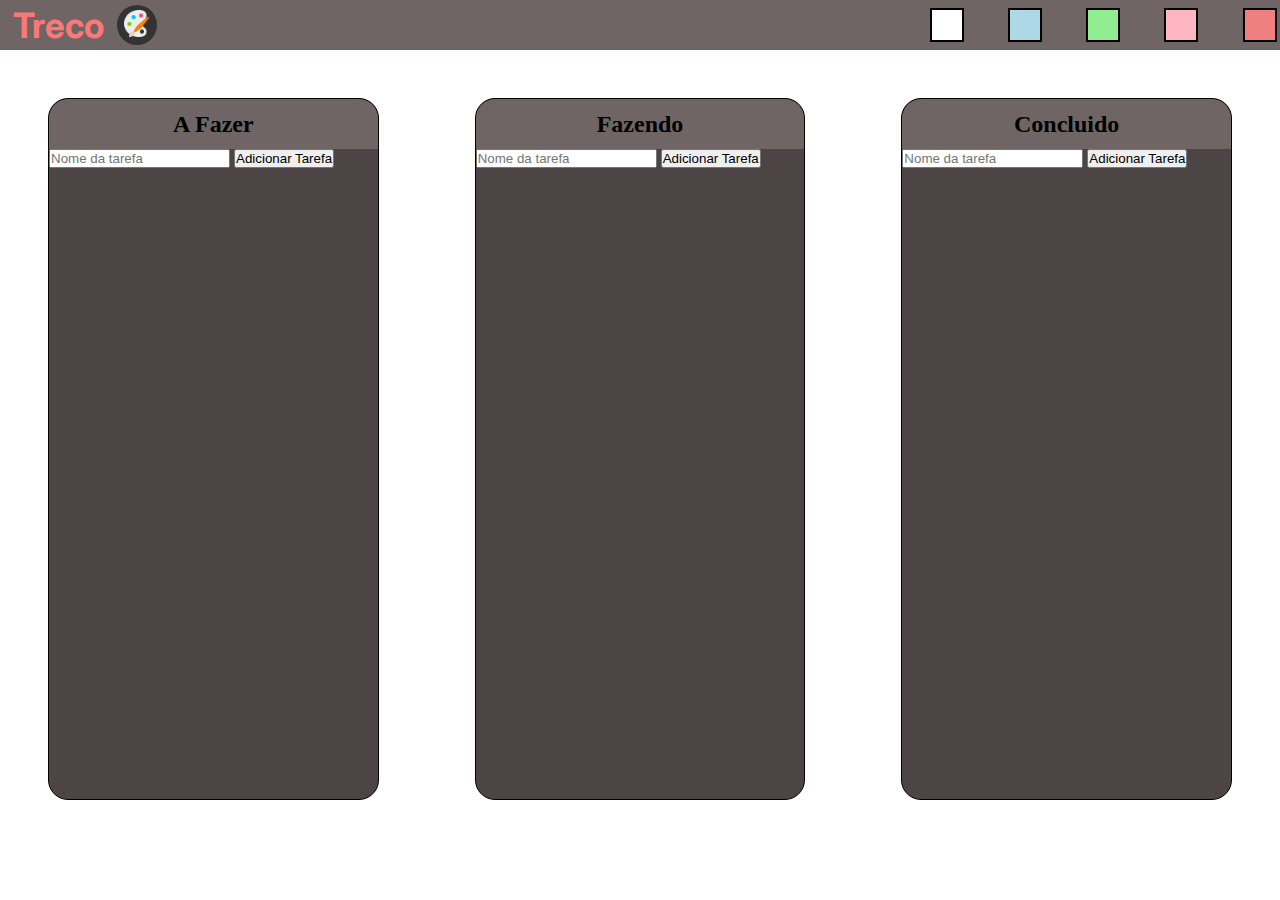
==== commit 36767aaf: "1.3" ====
--- a/vs testes/index.html
+++ b/vs testes/index.html
@@ -11,8 +11,8 @@
         <nav class="Barra">
             
             <h1 class="Logo">Treco</h1>
-    <div>
-        <button id="corFundoButton" onclick="mostrarOpcoesCores()">Escolher Cor de Fundo</button>
+    <div class="conteinerCores">
+        <button id="corFundoButton" onclick="mostrarOpcoesCores()" class="botaoCores"><img src="css/img/icone_seletor_de_cores.png" alt="Imagem de um palheta de tinta" class="imgBotao-cores"></button>
         <div id="opcoesCores" class="opcoes-cores">
             <div class="cor" style="background-color: white;" onclick="mudarCorFundo('white')"></div>
             <div class="cor" style="background-color: lightblue;" onclick="mudarCorFundo('lightblue')"></div>
@@ -35,9 +35,10 @@
         <div>
         <input type="text" id="taskName1" placeholder="Nome da tarefa">
         <button onclick="adicionarTarefa(1)">Adicionar Tarefa</button>
-        <div id="listaDeTarefas1">
+
+        <div id="listaDeTarefas1"><!-- Div das tarefas criadas ou movidas para o a fazer-->
             </div>
-            <!-- Tarefas serão adicionadas aqui -->
+          
         </div>
     </div>
 
@@ -49,9 +50,10 @@
             </div>
         <input type="text" id="taskName2" placeholder="Nome da tarefa">
         <button onclick="adicionarTarefa(2)">Adicionar Tarefa</button>
-        <div id="listaDeTarefas2">
-            <!-- Tarefas serão adicionadas aqui -->
+        
+        <div id="listaDeTarefas2"><!-- Div das tarefas criadas ou movidas para o fazendo-->
         </div>
+
     </div>
 
     <div class="coluna" id="coluna3" ondrop="soltarTarefa(event, 3)" ondragover="permitirSoltar(event)">
@@ -62,9 +64,10 @@
             </div>
         <input type="text" id="taskName3" placeholder="Nome da tarefa">
         <button onclick="adicionarTarefa(3)">Adicionar Tarefa</button>
-        <div id="listaDeTarefas3">
-            <!-- Tarefas serão adicionadas aqui -->
+
+        <div id="listaDeTarefas3"><!-- Div das tarefas criadas ou movidas para o concluido-->
         </div>
+
     </div>
 </div>
 
--- a/vs testes/css/style.css
+++ b/vs testes/css/style.css
@@ -7,31 +7,6 @@
 .backGround{
     display: flex;
     justify-content: space-between;
-}
-
-/* Estilo para as colunas */
-.coluna {
-    margin-top: 3rem;
-    margin: 3rem;
-    display: flexbox;
-    width: 350px;
-    height: 700px;
-    background-color: #4D4545;
-    border: 1px solid black ;
-    border-radius: 20px;
-}
-
-
-/*Titulp colunas*/
-.tituloColunas{
-
-background-color:  #6F6565;
-    display: flex;
-    height: 50px;
-    align-items: center;
-    justify-content: center;
-    border-radius: 20px 20px 0px 0px;
-
 }
 
 /*Nav-Bar*/
@@ -54,20 +29,80 @@
 
 
 
-/* Estilo para as opções de cores */
+/* Area da funcao de alterar cor de fundo*/
+.conteinerCores{
+display: flex;
+align-items: center;
+justify-content: space-between;
+height: 50px;
+width: 350%;
+
+
+}
+.botaoCores{
+ 
+    width: 40px;
+    height: 40px; 
+    border-radius: 50%; 
+    background-color: #333; 
+    border: none; 
+    cursor: pointer;
+    overflow: hidden; 
+    display: flex,end; 
+    justify-content: center; 
+    align-items: center;
+   
+}
+
+.imgBotao-cores{
+    width: 25px;
+    height: auto; 
+    align-items: center;
+}
+
 .opcoes-cores {
-    display: none;
-    margin-top: 10px;
+    display: inline-flex;
+    height: 50px;
+    width: 350px;
+    align-items: center;
+    justify-content: space-between;
+    
 }
 
 .cor {
     width: 30px;
     height: 30px;
-    margin-right: 10px;
+    margin-right: 1%;
     display: inline-block;
     border: 2px solid #000;
     cursor: pointer;
 }
+
+
+
+.coluna { /* Colunas */
+    margin-top: 3rem;
+    margin: 3rem;
+    display: flexbox;
+    width: 350px;
+    height: 700px;
+    background-color: #4D4545;
+    border: 1px solid black ;
+    border-radius: 20px;
+}
+
+
+.tituloColunas{ /*Titulo das colunas*/
+
+    background-color:  #6F6565;
+        display: flex;
+        height: 50px;
+        align-items: center;
+        justify-content: center;
+        border-radius: 20px 20px 0px 0px;
+    
+    }
+
 
 
 /*Tarefas */
@@ -76,12 +111,18 @@
     border: 1px solid #ccc;
     border-radius:5px;
     padding: 10px;
-    margin: 1%;
+    margin: 2%;
     position: relative;
     cursor: pointer;
 }
 
-.excluir-button {
+.tituloTarefas{ /*Titulo tarefas*/
+    background-color: #6F6565;
+    width: auto;
+    height: auto;
+}
+
+.botaoExcluir {
     position: absolute;
     top: 5px;
     right: 5px;
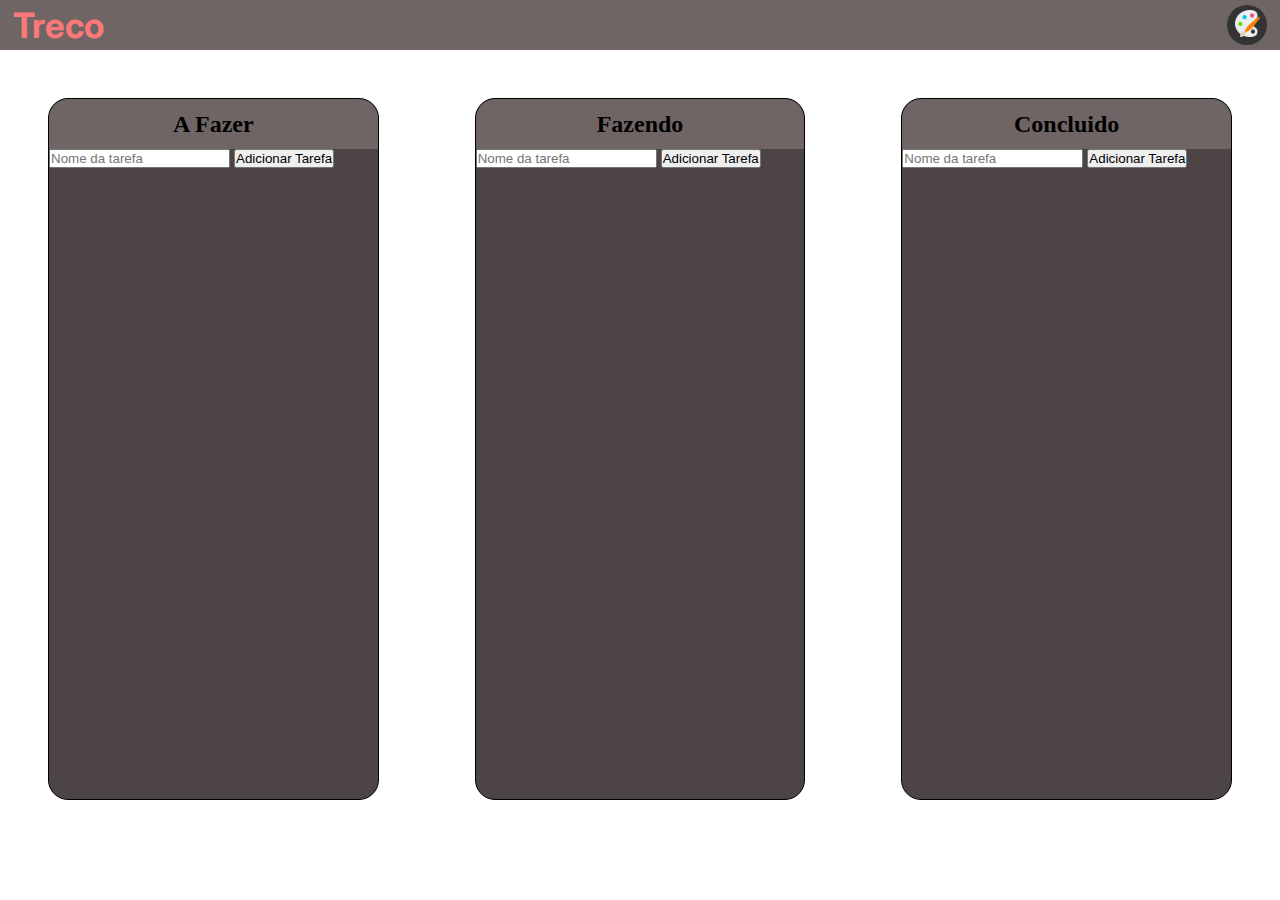
==== commit 6d34db3b: "1.5" ====
--- a/vs testes/index.html
+++ b/vs testes/index.html
@@ -11,15 +11,16 @@
         <nav class="Barra">
             
             <h1 class="Logo">Treco</h1>
-    <div class="conteinerCores">
-        <button id="corFundoButton" onclick="mostrarOpcoesCores()" class="botaoCores"><img src="css/img/icone_seletor_de_cores.png" alt="Imagem de um palheta de tinta" class="imgBotao-cores"></button>
-        <div id="opcoesCores" class="opcoes-cores">
-            <div class="cor" style="background-color: white;" onclick="mudarCorFundo('white')"></div>
-            <div class="cor" style="background-color: lightblue;" onclick="mudarCorFundo('lightblue')"></div>
-            <div class="cor" style="background-color: lightgreen;" onclick="mudarCorFundo('lightgreen')"></div>
-            <div class="cor" style="background-color: lightpink;" onclick="mudarCorFundo('lightpink')"></div>
-            <div class="cor" style="background-color: lightcoral;" onclick="mudarCorFundo('lightcoral')"></div>
-        </div>
+            <div id="opcoesCores">
+                <div class="opcaoCor" style="background-color: red;" onclick="mudarCorFundo('red')"></div>
+                <div class="opcaoCor" style="background-color: green;" onclick="mudarCorFundo('green')"></div>
+                <div class="opcaoCor" style="background-color: blue;" onclick="mudarCorFundo('blue')"></div>
+                <div class="opcaoCor" style="background-color: yellow;" onclick="mudarCorFundo('yellow')"></div>
+                <div class="opcaoCor" style="background-color: orange;" onclick="mudarCorFundo('orange')"></div>
+            </div>
+        
+            <button id="mostrarCores" onclick="mostrarOpcoesCores()" class="botaoCores"><img src="css/img/icone_seletor_de_cores.png" alt="" class="imgBotao-cores"></button>
+        
     </div>
 
         </nav>
--- a/vs testes/css/style.css
+++ b/vs testes/css/style.css
@@ -30,15 +30,8 @@
 
 
 /* Area da funcao de alterar cor de fundo*/
-.conteinerCores{
-display: flex;
-align-items: center;
-justify-content: space-between;
-height: 50px;
-width: 350%;
 
 
-}
 .botaoCores{
  
     width: 40px;
@@ -48,9 +41,10 @@
     border: none; 
     cursor: pointer;
     overflow: hidden; 
-    display: flex,end; 
+    display: flex; 
     justify-content: center; 
     align-items: center;
+    margin: 1%;
    
 }
 
@@ -60,22 +54,24 @@
     align-items: center;
 }
 
-.opcoes-cores {
-    display: inline-flex;
-    height: 50px;
-    width: 350px;
-    align-items: center;
-    justify-content: space-between;
-    
+/* Estilo para a barra de cores */
+#opcoesCores {
+    display: none;
+    width: auto;
+    height: 30px;
+    margin: 2%;
 }
 
-.cor {
+.opcaoCor {
     width: 30px;
     height: 30px;
-    margin-right: 1%;
     display: inline-block;
-    border: 2px solid #000;
     cursor: pointer;
+    align-items: center;
+}
+
+#mostrarCores {
+    display: block;
 }
 
 
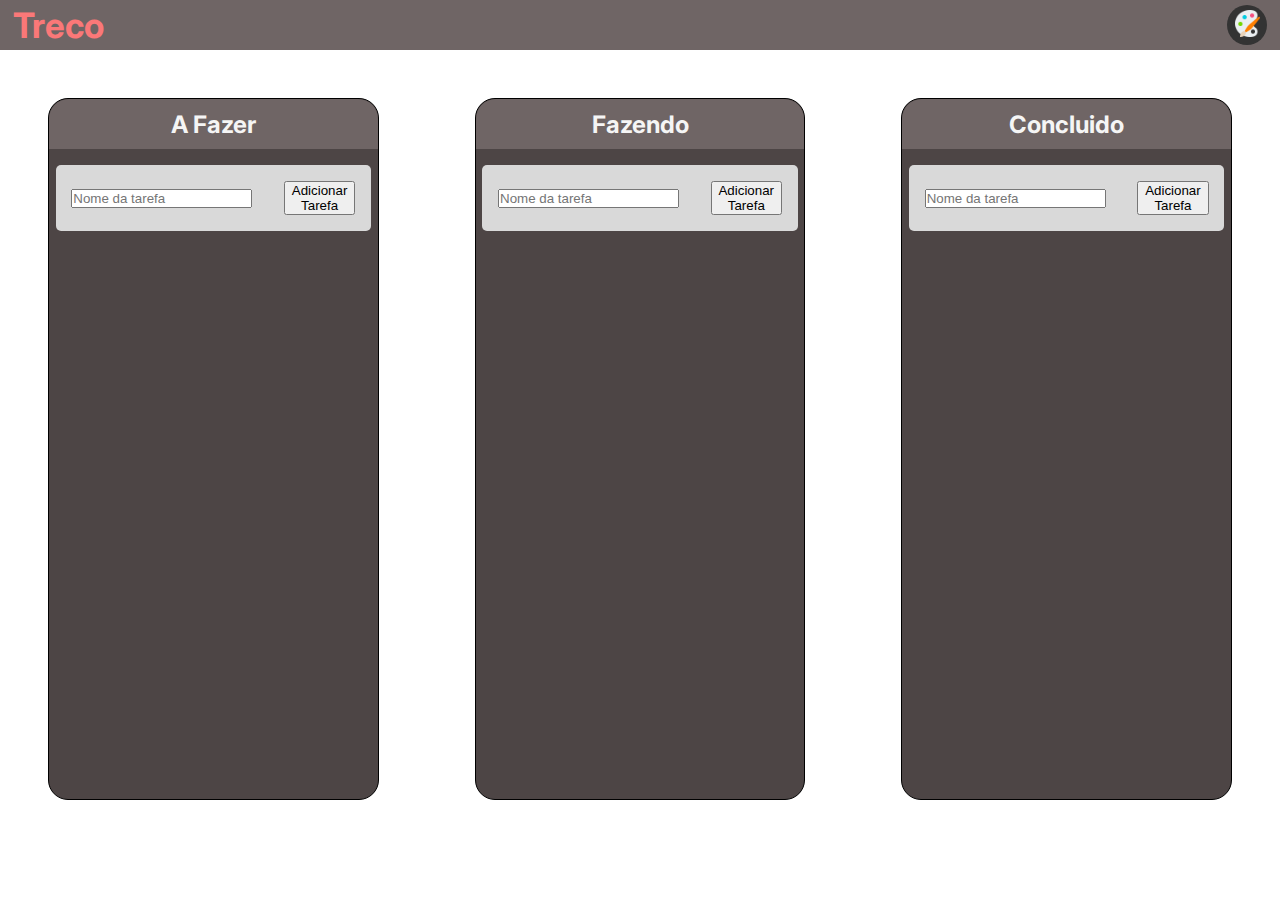
==== commit a527b163: "1.6" ====
--- a/vs testes/index.html
+++ b/vs testes/index.html
@@ -12,11 +12,11 @@
             
             <h1 class="Logo">Treco</h1>
             <div id="opcoesCores">
-                <div class="opcaoCor" style="background-color: red;" onclick="mudarCorFundo('red')"></div>
-                <div class="opcaoCor" style="background-color: green;" onclick="mudarCorFundo('green')"></div>
-                <div class="opcaoCor" style="background-color: blue;" onclick="mudarCorFundo('blue')"></div>
-                <div class="opcaoCor" style="background-color: yellow;" onclick="mudarCorFundo('yellow')"></div>
-                <div class="opcaoCor" style="background-color: orange;" onclick="mudarCorFundo('orange')"></div>
+                <div class="opcaoCor" style="background-color: #C0C0C0;" onclick="mudarCorFundo('#C0C0C0')"></div>
+                <div class="opcaoCor" style="background-color: #8B0000;" onclick="mudarCorFundo('#8B0000')"></div>
+                <div class="opcaoCor" style="background-color: #87CEEB;" onclick="mudarCorFundo('#87CEEB')"></div>
+                <div class="opcaoCor" style="background-color: #228B22;" onclick="mudarCorFundo('#228B22')"></div>
+                <div class="opcaoCor" style="background-color: #FF8C00;" onclick="mudarCorFundo('#FF8C00')"></div>
             </div>
         
             <button id="mostrarCores" onclick="mostrarOpcoesCores()" class="botaoCores"><img src="css/img/icone_seletor_de_cores.png" alt="" class="imgBotao-cores"></button>
@@ -33,10 +33,12 @@
         <h2>A Fazer</h2>
 
         </div>
+
         <div>
+            <div class="addTarefa">
         <input type="text" id="taskName1" placeholder="Nome da tarefa">
         <button onclick="adicionarTarefa(1)">Adicionar Tarefa</button>
-
+            </div>
         <div id="listaDeTarefas1"><!-- Div das tarefas criadas ou movidas para o a fazer-->
             </div>
           
@@ -49,10 +51,13 @@
             <h2>Fazendo</h2>
     
             </div>
-        <input type="text" id="taskName2" placeholder="Nome da tarefa">
-        <button onclick="adicionarTarefa(2)">Adicionar Tarefa</button>
-        
-        <div id="listaDeTarefas2"><!-- Div das tarefas criadas ou movidas para o fazendo-->
+        <div>
+            <div class="addTarefa">
+            <input type="text" id="taskName2" placeholder="Nome da tarefa">
+            <button onclick="adicionarTarefa(2)">Adicionar Tarefa</button>
+            </div>
+        </div>
+            <div id="listaDeTarefas2"><!-- Div das tarefas criadas ou movidas para o fazendo-->
         </div>
 
     </div>
@@ -62,10 +67,13 @@
         
             <h2>Concluido</h2>
     
-            </div>
-        <input type="text" id="taskName3" placeholder="Nome da tarefa">
-        <button onclick="adicionarTarefa(3)">Adicionar Tarefa</button>
-
+        </div>
+        <div>
+                <div class="addTarefa">
+            <input type="text" id="taskName3" placeholder="Nome da tarefa">
+            <button onclick="adicionarTarefa(3)">Adicionar Tarefa</button>
+                </div>
+        </div>
         <div id="listaDeTarefas3"><!-- Div das tarefas criadas ou movidas para o concluido-->
         </div>
 
--- a/vs testes/css/style.css
+++ b/vs testes/css/style.css
@@ -29,7 +29,7 @@
 
 
 
-/* Area da funcao de alterar cor de fundo*/
+/*   A  rea da funcao de alterar cor de fundo     */
 
 
 .botaoCores{
@@ -54,7 +54,7 @@
     align-items: center;
 }
 
-/* Estilo para a barra de cores */
+
 #opcoesCores {
     display: none;
     width: auto;
@@ -75,8 +75,8 @@
 }
 
 
-
-.coluna { /* Colunas */
+/*       Colunas        */
+.coluna { 
     margin-top: 3rem;
     margin: 3rem;
     display: flexbox;
@@ -87,7 +87,6 @@
     border-radius: 20px;
 }
 
-
 .tituloColunas{ /*Titulo das colunas*/
 
     background-color:  #6F6565;
@@ -96,45 +95,79 @@
         align-items: center;
         justify-content: center;
         border-radius: 20px 20px 0px 0px;
+        color: whitesmoke;
+        font-family: 'Inter';
     
     }
 
 
 
-/*Tarefas */
+/*      Tarefas             */
+
+.addTarefa{
+    display: flex;
+    height: 95%;
+    width: 95%px;
+    margin: 2%;
+    margin-top: 5%;
+    background-color:#D9D9D9 ;
+    border-radius: 5px 5px 5px 5px;
+    justify-content: space-between;
+    align-items: center;
+}
+
+.addTarefa input{
+    height: 95%;
+    margin: 5%
+}
+
+.addTarefa button{
+    height: 1%;
+    margin: 5%;
+}
+
+
 .tarefa {
+    width: auto;
+    height: 110px;
     background-color: #D9D9D9;
-    border: 1px solid #ccc;
     border-radius:5px;
-    padding: 10px;
     margin: 2%;
+    margin-top: 5%;
     position: relative;
     cursor: pointer;
 }
 
 .tituloTarefas{ /*Titulo tarefas*/
     background-color: #6F6565;
+    color: whitesmoke;
     width: auto;
-    height: auto;
+    height: 30%;
+    border-radius: 5px 5px 0px 0px;
+    text-align: center;
 }
 
+
 .botaoExcluir {
+    width: 25px;
+    height: 25px;
     position: absolute;
     top: 5px;
     right: 5px;
-    background-color: red;
-    color: white;
+    background-color: #D9D9D9;
+    color: rgb(87, 84, 84);
     border: none;
     cursor: pointer;
+    border-radius: 50%;
+    font-size: 15px;
 }
 
 /* Estilo para a coluna de tarefas */
 .tarefa-textarea {
-    width: 100%;
+    width: 98%;
+    height: 55px;
+    margin: 1%;
+    margin-top: 5%;
 }
 
 
-.cabeçalho{
-    background-color: #FA7878;
-    margin: 1%;
-}